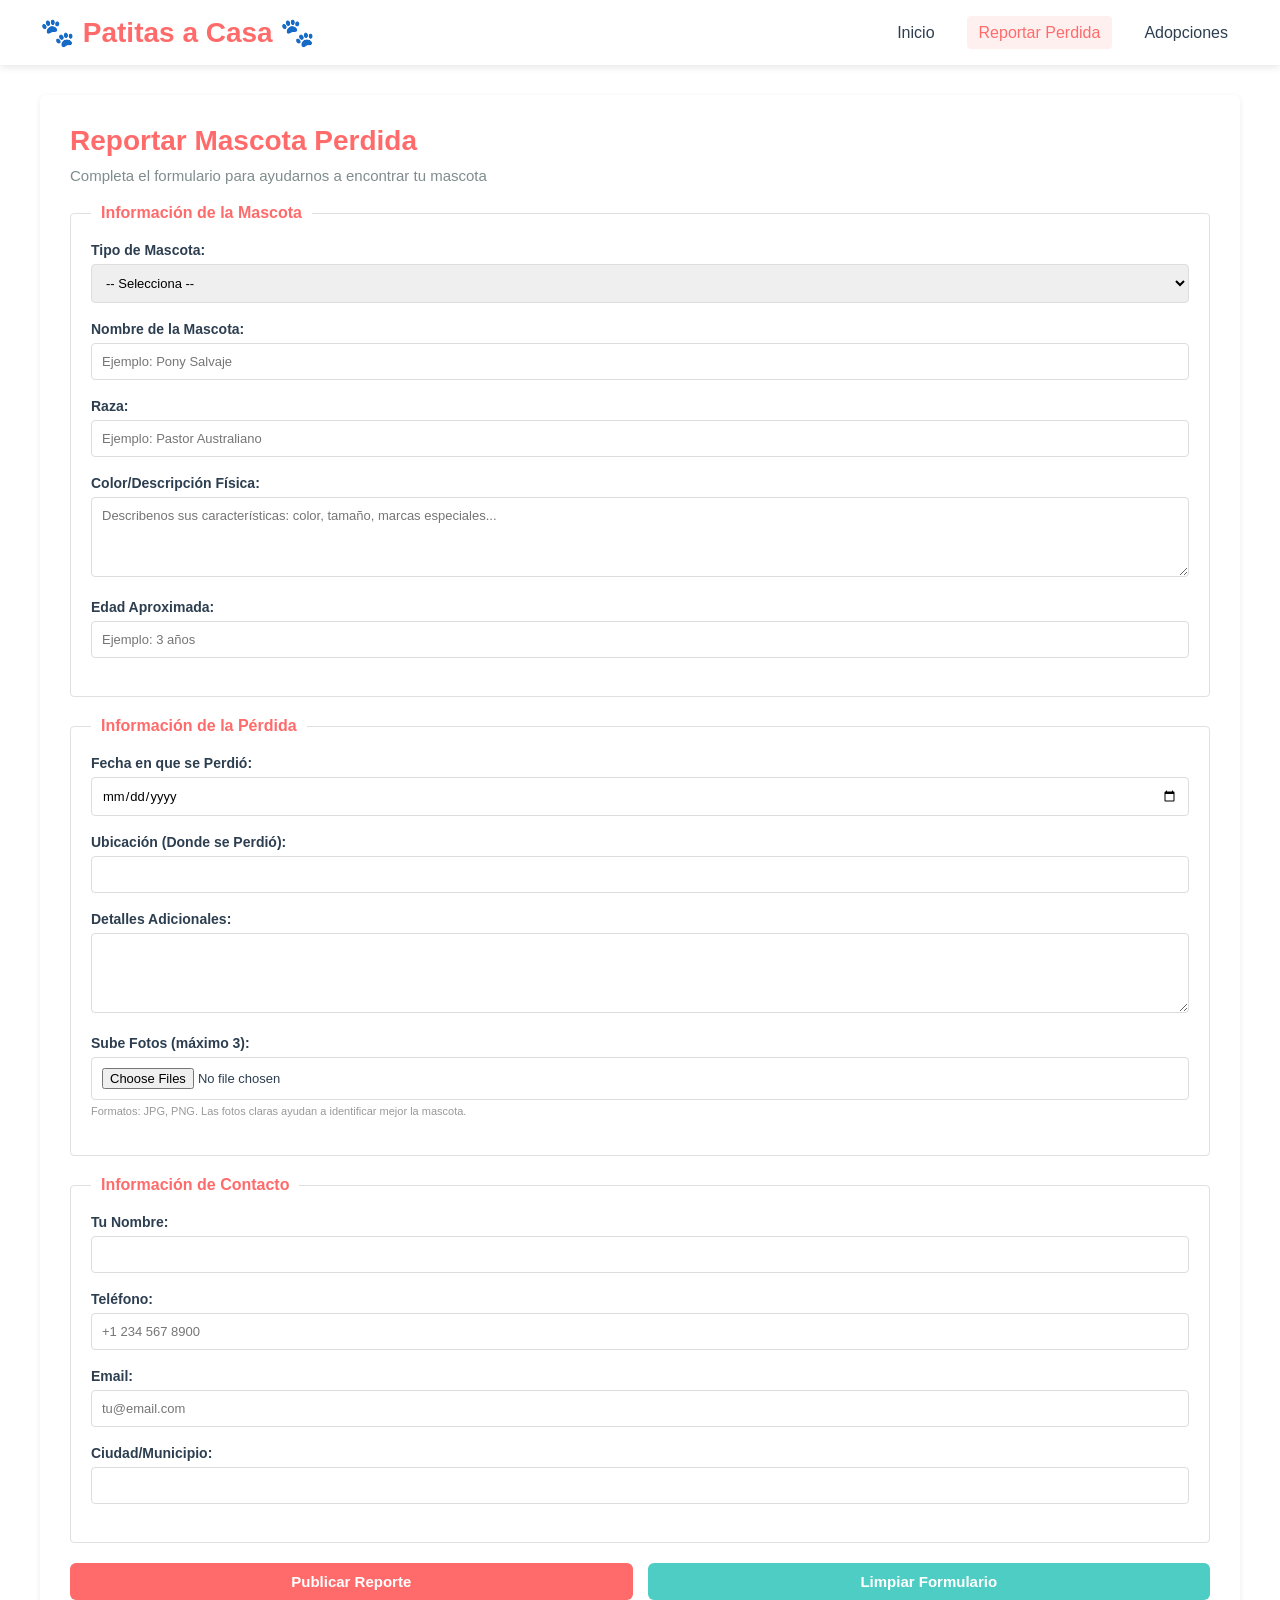
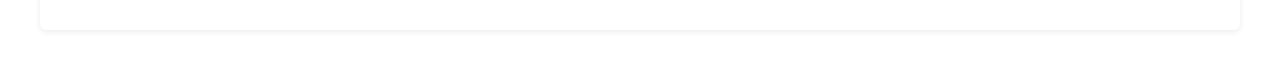
==== pages/reportar.html @ 74760689 "Inicio del proyecto" ====
<!DOCTYPE html>
<html lang="es">
<head>
    <meta charset="UTF-8">
    <meta name="viewport" content="width=device-width, initial-scale=1.0">
    <title>Reportar Mascota Perdida - PetHelper</title>
    <link rel="stylesheet" href="../assets/styles.css">
</head>
<body>
    <!-- Navegación -->
    <nav class="navbar">
        <div class="container nav-content">
            <div class="logo">🐾 Patitas a Casa 🐾</div>
            <ul class="nav-menu">
                <li><a href="../index.html">Inicio</a></li>
                <li><a href="reportar.html" class="active">Reportar Perdida</a></li>
                <li><a href="adopciones.html">Adopciones</a></li>
            </ul>
        </div>
    </nav>

    <!-- Contenido Principal -->
    <div class="container page-content">
        <section class="form-section">
            <h1>Reportar Mascota Perdida</h1>
            <p class="subtitle">Completa el formulario para ayudarnos a encontrar tu mascota</p>

            <form class="report-form">
                <!-- Información de la Mascota -->
                <fieldset>
                    <legend>Información de la Mascota</legend>
                    
                    <div class="form-group">
                        <label for="tipo-mascota">Tipo de Mascota:</label>
                        <select id="tipo-mascota" name="tipo-mascota" required>
                            <option value="">-- Selecciona --</option>
                            <option value="perro">Perro</option>
                            <option value="gato">Gato</option>
                            <option value="conejo">Conejo</option>
                            <option value="pajaro">Pájaro</option>
                            <option value="otro">Otro</option>
                        </select>
                    </div>

                    <div class="form-group">
                        <label for="nombre-mascota">Nombre de la Mascota:</label>
                        <input type="text" id="nombre-mascota" name="nombre-mascota" placeholder="Ejemplo: Pony Salvaje" required>
                    </div>

                    <div class="form-group">
                        <label for="raza">Raza:</label>
                        <input type="text" id="raza" name="raza" placeholder="Ejemplo: Pastor Australiano" required>
                    </div>

                    <div class="form-group">
                        <label for="color">Color/Descripción Física:</label>
                        <textarea id="color" name="color" placeholder="Describenos sus características: color, tamaño, marcas especiales..." required></textarea>
                    </div>

                    <div class="form-group">
                        <label for="edad">Edad Aproximada:</label>
                        <input type="text" id="edad" name="edad" placeholder="Ejemplo: 3 años">
                    </div>
                </fieldset>

                <!-- Información de la Pérdida -->
                <fieldset>
                    <legend>Información de la Pérdida</legend>
                    
                    <div class="form-group">
                        <label for="fecha-perdida">Fecha en que se Perdió:</label>
                        <input type="date" id="fecha-perdida" name="fecha-perdida" required>
                    </div>

                    <div class="form-group">
                        <label for="ubicacion">Ubicación (Donde se Perdió):</label>
                        <input type="text" id="ubicacion" name="ubicacion" placeholder="" required>
                    </div>

                    <div class="form-group">
                        <label for="detalles">Detalles Adicionales:</label>
                        <textarea id="detalles" name="detalles" placeholder=""></textarea>
                    </div>

                    <div class="form-group">
                        <label for="fotos">Sube Fotos (máximo 3):</label>
                        <input type="file" id="fotos" name="fotos" accept="image/*" multiple>
                        <small>Formatos: JPG, PNG. Las fotos claras ayudan a identificar mejor la mascota.</small>
                    </div>
                </fieldset>

                <!-- Información de Contacto -->
                <fieldset>
                    <legend>Información de Contacto</legend>
                    
                    <div class="form-group">
                        <label for="nombre-dueno">Tu Nombre:</label>
                        <input type="text" id="nombre-dueno" name="nombre-dueno" required>
                    </div>

                    <div class="form-group">
                        <label for="telefono">Teléfono:</label>
                        <input type="tel" id="telefono" name="telefono" placeholder="+1 234 567 8900" required>
                    </div>

                    <div class="form-group">
                        <label for="email">Email:</label>
                        <input type="email" id="email" name="email" placeholder="tu@email.com" required>
                    </div>

                    <div class="form-group">
                        <label for="ciudad">Ciudad/Municipio:</label>
                        <input type="text" id="ciudad" name="ciudad" required>
                    </div>
                </fieldset>

                <!-- Botones -->
                <div class="form-buttons">
                    <button type="submit" class="btn btn-primary">Publicar Reporte</button>
                    <button type="reset" class="btn btn-secondary">Limpiar Formulario</button>
                </div>
            </form>
        </section>
    </div>
</body>
</html>
---- assets/styles.css ----
/* ===== ESTILOS GLOBALES ===== */
* {
    margin: 0;
    padding: 0;
    box-sizing: border-box;
}

body {
    font-family: 'Segoe UI', Tahoma, Geneva, Verdana, sans-serif;
    color: #2C3E50;
    background-color: #FFFFFF;
}

.container {
    max-width: 1200px;
    margin: 0 auto;
    padding: 0 16px;
}

/* ===== NAVEGACIÓN ===== */
.navbar {
    background-color: #FFFFFF;
    box-shadow: 0 2px 8px rgba(0, 0, 0, 0.1);
    position: sticky;
    top: 0;
    z-index: 100;
}

.nav-content {
    display: flex;
    justify-content: space-between;
    align-items: center;
    padding: 16px 0;
}

.logo {
    font-size: 28px;
    font-weight: bold;
    color: #FF6B6B;
}

.nav-menu {
    display: flex;
    list-style: none;
    gap: 20px;
}

.nav-menu a {
    text-decoration: none;
    color: #2C3E50;
    font-weight: 500;
    padding: 8px 12px;
    border-radius: 4px;
}

.nav-menu a:hover,
.nav-menu a.active {
    color: #FF6B6B;
    background-color: rgba(255, 107, 107, 0.1);
}

/* ===== HERO Y BOTONES ===== */
.hero {
    color: #000000;
    padding: 60px 16px;
    text-align: center;
    margin-bottom: 30px;
}

.hero-content h1 {
    font-size: 40px;
    margin-bottom: 15px;
}

.hero-content p {
    font-size: 18px;
    margin-bottom: 25px;
}

.hero-buttons {
    display: flex;
    gap: 15px;
    justify-content: center;
    flex-wrap: wrap;
}

.btn {
    display: inline-block;
    padding: 10px 25px;
    border: none;
    border-radius: 6px;
    font-size: 15px;
    font-weight: 600;
    cursor: pointer;
    text-decoration: none;
    text-align: center;
}

.btn-primary {
    background-color: #FF6B6B;
    color: #FFFFFF;
}

.btn-primary:hover {
    background-color: #E55A5A;
}

.btn-secondary {
    background-color: #4ECDC4;
    color: #FFFFFF;
}

.btn-secondary:hover {
    background-color: #3BA9A1;
}

.btn-small {
    padding: 8px 14px;
    font-size: 13px;
    background-color: #FF6B6B;
    color: #FFFFFF;
}

.btn-small:hover {
    background-color: #E55A5A;
}

/* ===== CARACTERÍSTICAS ===== */
.features {
    padding: 30px 0;
}

.features h2 {
    text-align: center;
    font-size: 32px;
    margin-bottom: 30px;
    color: #2C3E50;
}

.features-grid {
    display: grid;
    grid-template-columns: repeat(auto-fit, minmax(200px, 1fr));
    gap: 20px;
}

.feature-card {
    background-color: #FFFFFF;
    padding: 25px;
    border-radius: 6px;
    box-shadow: 0 2px 6px rgba(0, 0, 0, 0.08);
    text-align: center;
}

.feature-icon {
    font-size: 40px;
    margin-bottom: 12px;
}

.feature-card h3 {
    color: #FF6B6B;
    margin-bottom: 8px;
    font-size: 16px;
}

.feature-card p {
    color: #7F8C8D;
    font-size: 13px;
}


/* ===== PÁGINAS Y FORMULARIOS ===== */
.page-content {
    padding: 30px 0;
    min-height: calc(100vh - 200px);
}

.form-section,
.adopciones-section,
.publish-adoption {
    background-color: #FFFFFF;
    padding: 30px;
    border-radius: 6px;
    margin-bottom: 20px;
    box-shadow: 0 2px 6px rgba(0, 0, 0, 0.08);
}

.form-section h1,
.adopciones-section h1 {
    color: #FF6B6B;
    margin-bottom: 10px;
    font-size: 28px;
}

.subtitle {
    color: #7F8C8D;
    font-size: 15px;
    margin-bottom: 20px;
}

fieldset {
    border: 1px solid #E0E0E0;
    border-radius: 4px;
    padding: 20px;
    margin-bottom: 20px;
}

legend {
    font-size: 16px;
    font-weight: 600;
    color: #FF6B6B;
    padding: 0 10px;
}

.form-group {
    margin-bottom: 18px;
}

label {
    display: block;
    margin-bottom: 6px;
    font-weight: 600;
    color: #2C3E50;
    font-size: 14px;
}

input[type="text"],
input[type="email"],
input[type="tel"],
input[type="date"],
input[type="file"],
select,
textarea {
    width: 100%;
    padding: 10px;
    border: 1px solid #DDD;
    border-radius: 4px;
    font-family: inherit;
    font-size: 13px;
}

input:focus,
select:focus,
textarea:focus {
    outline: none;
    border-color: #FF6B6B;
    box-shadow: 0 0 5px rgba(255, 107, 107, 0.15);
}

textarea {
    resize: vertical;
    min-height: 80px;
}

small {
    display: block;
    margin-top: 5px;
    color: #999;
    font-size: 11px;
}

.form-buttons {
    display: flex;
    gap: 15px;
    margin-top: 20px;
}

.form-buttons button {
    flex: 1;
}

/* ===== ADOPCIONES ===== */
.filtros {
    margin-bottom: 20px;
    display: flex;
    gap: 10px;
}

.filtro-select {
    padding: 10px;
    border: 1px solid #DDD;
    border-radius: 4px;
    font-size: 13px;
    cursor: pointer;
    min-width: 150px;
}

.adopciones-grid {
    display: grid;
    grid-template-columns: repeat(auto-fill, minmax(250px, 1fr));
    gap: 20px;
    margin-bottom: 20px;
}

.adoption-card {
    background-color: #FFFFFF;
    border-radius: 6px;
    overflow: hidden;
    box-shadow: 0 2px 6px rgba(0, 0, 0, 0.08);
    border: 2px solid #FFF;
}

.adoption-card:hover {
    border-color: #FF6B6B;
    box-shadow: 0 4px 12px rgba(0, 0, 0, 0.12);
}

.adoption-image {
    font-size: 80px;
    text-align: center;
    padding: 20px;
    background: linear-gradient(135deg, rgba(255, 107, 107, 0.1), rgba(78, 205, 196, 0.1));
}

.adoption-info {
    padding: 20px;
}

.adoption-info h3 {
    color: #FF6B6B;
    margin-bottom: 8px;
    font-size: 16px;
}

.adoption-info p {
    margin: 6px 0;
    font-size: 12px;
    color: #7F8C8D;
}

.adoption-info .descripcion {
    color: #2C3E50;
    font-size: 12px;
    margin: 10px 0;
    font-style: italic;
}

.adoption-card .btn {
    width: 100%;
    margin-top: 12px;
}

.publish-adoption {
    background: linear-gradient(135deg, rgba(255, 107, 107, 0.05), rgba(78, 205, 196, 0.05));
}

.publish-adoption h2 {
    color: #FF6B6B;
    margin-bottom: 8px;
    font-size: 24px;
}

/* ===== RESPONSIVE ===== */
@media (max-width: 768px) {
    .nav-menu {
        gap: 12px;
        font-size: 13px;
    }

    .hero-content h1 {
        font-size: 28px;
    }

    .hero-content p {
        font-size: 14px;
    }

    .hero-buttons {
        flex-direction: column;
    }

    .hero-buttons .btn {
        width: 100%;
    }

    .features-grid,
    .reports-grid,
    .adopciones-grid {
        grid-template-columns: 1fr;
    }

    .form-buttons {
        flex-direction: column;
    }

    fieldset {
        padding: 15px;
    }

    .filtros {
        flex-direction: column;
    }

    .filtro-select {
        min-width: 100%;
    }
}

@media (max-width: 480px) {
    .logo {
        font-size: 20px;
    }

    .nav-menu {
        gap: 8px;
        font-size: 11px;
    }

    .hero {
        padding: 30px 16px;
    }

    .hero-content h1 {
        font-size: 20px;
    }

    .hero-content p {
        font-size: 12px;
    }

    .btn {
        padding: 8px 15px;
        font-size: 12px;
    }

    .feature-icon {
        font-size: 30px;
    }

    .adoption-image {
        font-size: 60px;
        padding: 15px;
    }
}
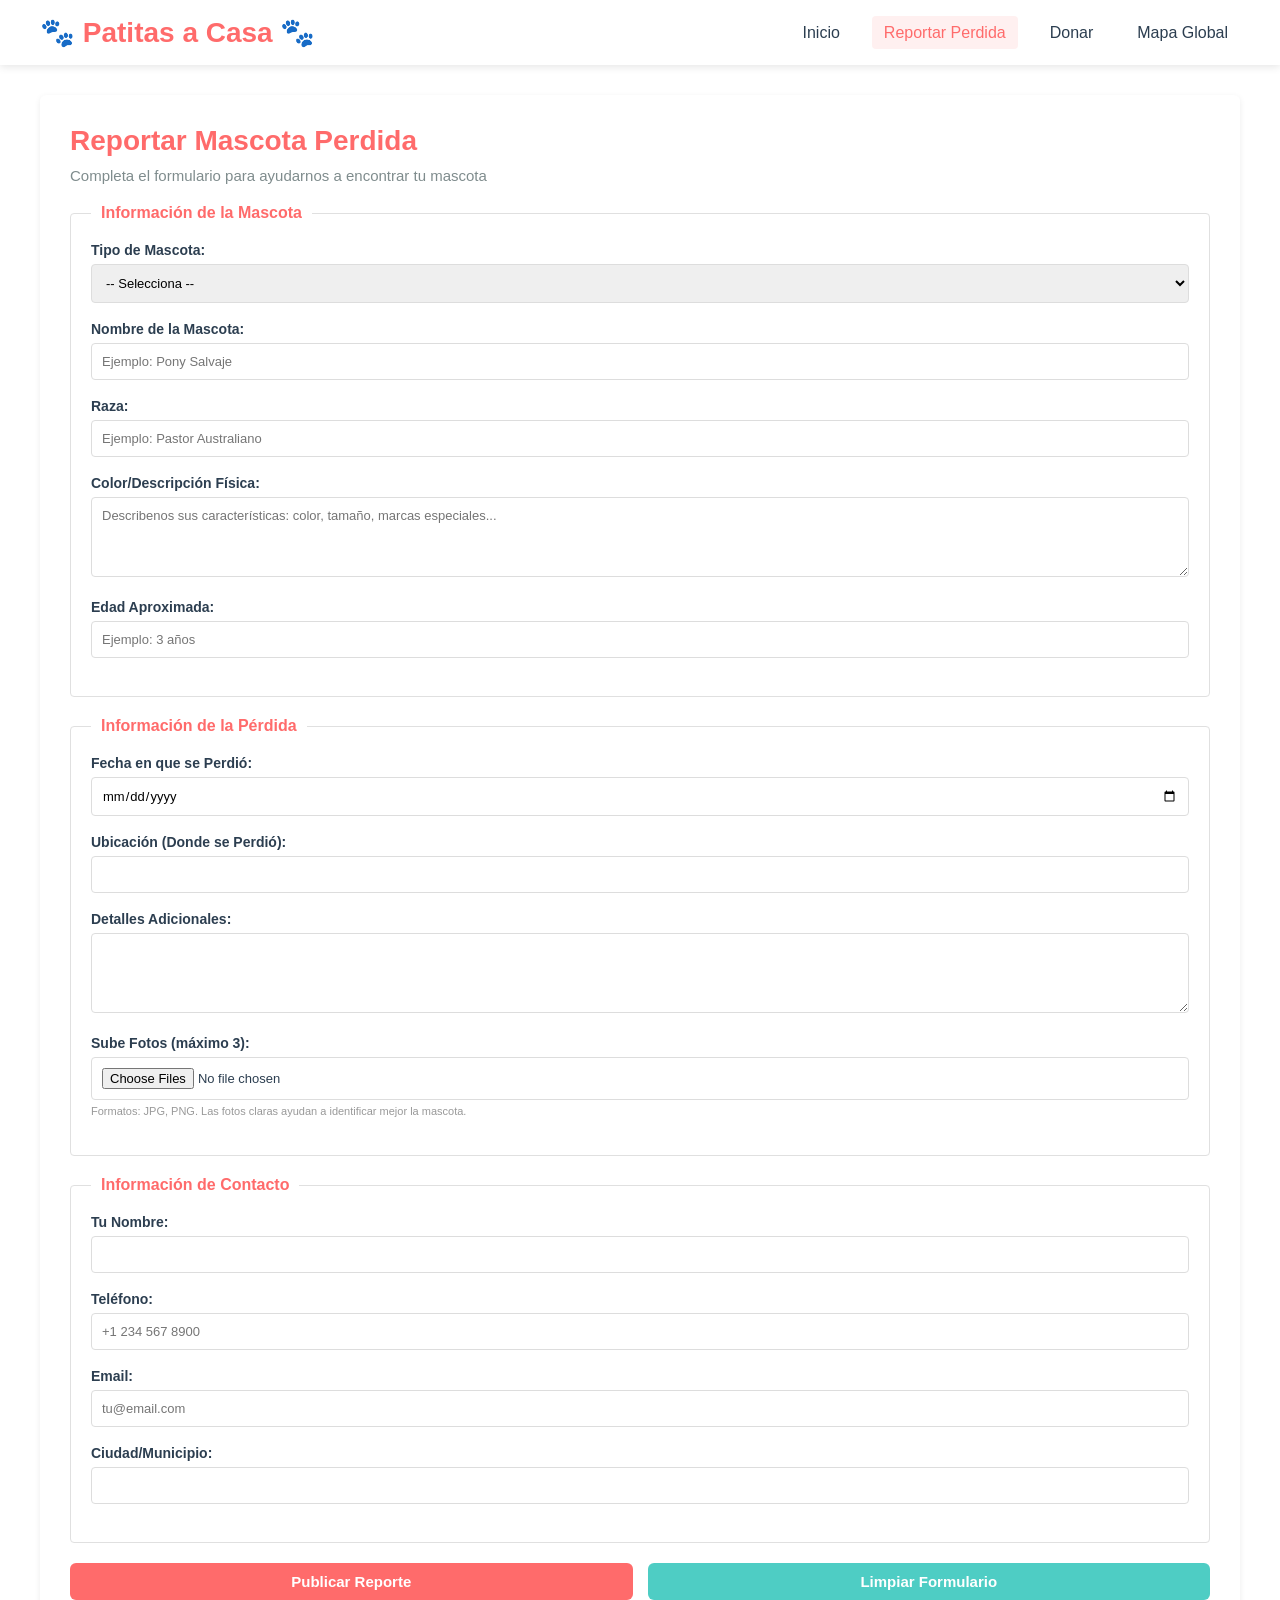
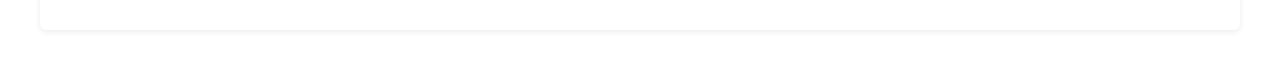
==== commit 6e58a02a: "se agrego el mapa del mundo yla parte de donar con paypal" ====
--- a/pages/reportar.html
+++ b/pages/reportar.html
@@ -3,7 +3,7 @@
 <head>
     <meta charset="UTF-8">
     <meta name="viewport" content="width=device-width, initial-scale=1.0">
-    <title>Reportar Mascota Perdida - PetHelper</title>
+    <title>Reportar Mascota Perdida - 🐾 Patitas a Casa 🐾</title>
     <link rel="stylesheet" href="../assets/styles.css">
 </head>
 <body>
@@ -14,7 +14,8 @@
             <ul class="nav-menu">
                 <li><a href="../index.html">Inicio</a></li>
                 <li><a href="reportar.html" class="active">Reportar Perdida</a></li>
-                <li><a href="adopciones.html">Adopciones</a></li>
+                <li><a href="donaciones.html">Donar</a></li>
+                <li><a href="world-map.html">Mapa Global</a></li>
             </ul>
         </div>
     </nav>
--- a/assets/styles.css
+++ b/assets/styles.css
@@ -112,6 +112,15 @@
 
 .btn-secondary:hover {
     background-color: #3BA9A1;
+}
+
+.btn-donate {
+    background-color: #95E1D3;
+    color: #FFFFFF;
+}
+
+.btn-donate:hover {
+    background-color: #7DD4C8;
 }
 
 .btn-small {
@@ -349,6 +358,204 @@
     font-size: 24px;
 }
 
+/* ===== DONACIONES ===== */
+.donation-section {
+    background-color: #FFFFFF;
+    padding: 30px;
+    border-radius: 6px;
+    margin-bottom: 30px;
+    box-shadow: 0 2px 6px rgba(0, 0, 0, 0.08);
+}
+
+.donation-section h1 {
+    color: #FF6B6B;
+    margin-bottom: 10px;
+    font-size: 28px;
+}
+
+.donation-content {
+    display: grid;
+    grid-template-columns: 1fr 1fr;
+    gap: 40px;
+    margin-top: 30px;
+}
+
+.donation-info h2 {
+    color: #FF6B6B;
+    font-size: 20px;
+    margin-bottom: 15px;
+}
+
+.benefits-list {
+    list-style: none;
+}
+
+.benefits-list li {
+    padding: 12px;
+    margin-bottom: 8px;
+    background-color: rgba(255, 107, 107, 0.05);
+    border-left: 4px solid #FF6B6B;
+    border-radius: 4px;
+    color: #2C3E50;
+    font-size: 14px;
+}
+
+.donation-amounts {
+    margin-top: 25px;
+    padding-top: 25px;
+    border-top: 2px solid #E8E8E8;
+}
+
+.donation-amounts h3 {
+    color: #FF6B6B;
+    font-size: 16px;
+    margin-bottom: 12px;
+}
+
+.amount-option {
+    padding: 10px;
+    margin-bottom: 8px;
+    background-color: #FFFFFF;
+    border: 1px solid #E8E8E8;
+    border-radius: 4px;
+    color: #2C3E50;
+    font-size: 13px;
+}
+
+.amount-option:hover {
+    background-color: rgba(255, 107, 107, 0.05);
+    border-color: #FF6B6B;
+}
+
+.paypal-section {
+    background: linear-gradient(135deg, rgba(255, 107, 107, 0.05), rgba(78, 205, 196, 0.05));
+    padding: 30px;
+    border-radius: 6px;
+    border: 2px solid #E8E8E8;
+}
+
+.paypal-section h2 {
+    color: #FF6B6B;
+    font-size: 20px;
+    margin-bottom: 20px;
+    text-align: center;
+}
+
+#paypal-button-container {
+    min-height: 150px;
+    display: flex;
+    align-items: center;
+    justify-content: center;
+}
+
+/* ===== MAPAS Y ESTADÍSTICAS ===== */
+.global-reports-section {
+    background-color: #FFFFFF;
+    padding: 30px;
+    border-radius: 6px;
+    box-shadow: 0 2px 6px rgba(0, 0, 0, 0.08);
+}
+
+.global-reports-section h2 {
+    color: #FF6B6B;
+    font-size: 28px;
+    margin-bottom: 10px;
+}
+
+.map-container {
+    background: linear-gradient(135deg, rgba(255, 107, 107, 0.05), rgba(78, 205, 196, 0.05));
+    padding: 30px;
+    border-radius: 6px;
+    margin: 20px 0;
+    min-height: 400px;
+    display: flex;
+    align-items: center;
+    justify-content: center;
+}
+
+.map-container canvas {
+    max-width: 100%;
+    height: auto;
+}
+
+.stats-grid {
+    display: grid;
+    grid-template-columns: repeat(auto-fit, minmax(200px, 1fr));
+    gap: 20px;
+    margin: 30px 0;
+}
+
+.stat-card {
+    background: linear-gradient(135deg, #FF6B6B, #E55A5A);
+    color: #FFFFFF;
+    padding: 25px;
+    border-radius: 6px;
+    text-align: center;
+    box-shadow: 0 4px 12px rgba(255, 107, 107, 0.2);
+}
+
+.stat-number {
+    font-size: 36px;
+    font-weight: bold;
+    margin-bottom: 8px;
+}
+
+.stat-label {
+    font-size: 14px;
+    opacity: 0.95;
+}
+
+.countries-table {
+    margin-top: 40px;
+    padding-top: 30px;
+    border-top: 2px solid #E8E8E8;
+}
+
+.countries-table h3 {
+    color: #FF6B6B;
+    font-size: 20px;
+    margin-bottom: 15px;
+}
+
+.countries-table table {
+    width: 100%;
+    border-collapse: collapse;
+}
+
+.countries-table th {
+    background-color: rgba(255, 107, 107, 0.1);
+    color: #FF6B6B;
+    padding: 12px;
+    text-align: left;
+    font-weight: 600;
+    border-bottom: 2px solid #FF6B6B;
+}
+
+.countries-table td {
+    padding: 12px;
+    border-bottom: 1px solid #E8E8E8;
+    color: #2C3E50;
+    font-size: 14px;
+}
+
+.countries-table tr:hover {
+    background-color: rgba(255, 107, 107, 0.03);
+}
+
+.intensity-bar {
+    width: 100%;
+    height: 20px;
+    background-color: #E8E8E8;
+    border-radius: 4px;
+    overflow: hidden;
+}
+
+.intensity-fill {
+    height: 100%;
+    background: linear-gradient(90deg, #FFD4D4, #FF6B6B);
+    transition: width 0.3s ease;
+}
+
 /* ===== RESPONSIVE ===== */
 @media (max-width: 768px) {
     .nav-menu {
@@ -393,6 +600,24 @@
     .filtro-select {
         min-width: 100%;
     }
+
+    .donation-content {
+        grid-template-columns: 1fr;
+        gap: 20px;
+    }
+
+    .stats-grid {
+        grid-template-columns: repeat(2, 1fr);
+    }
+
+    .countries-table table {
+        font-size: 12px;
+    }
+
+    .map-container {
+        min-height: 300px;
+        padding: 15px;
+    }
 }
 
 @media (max-width: 480px) {
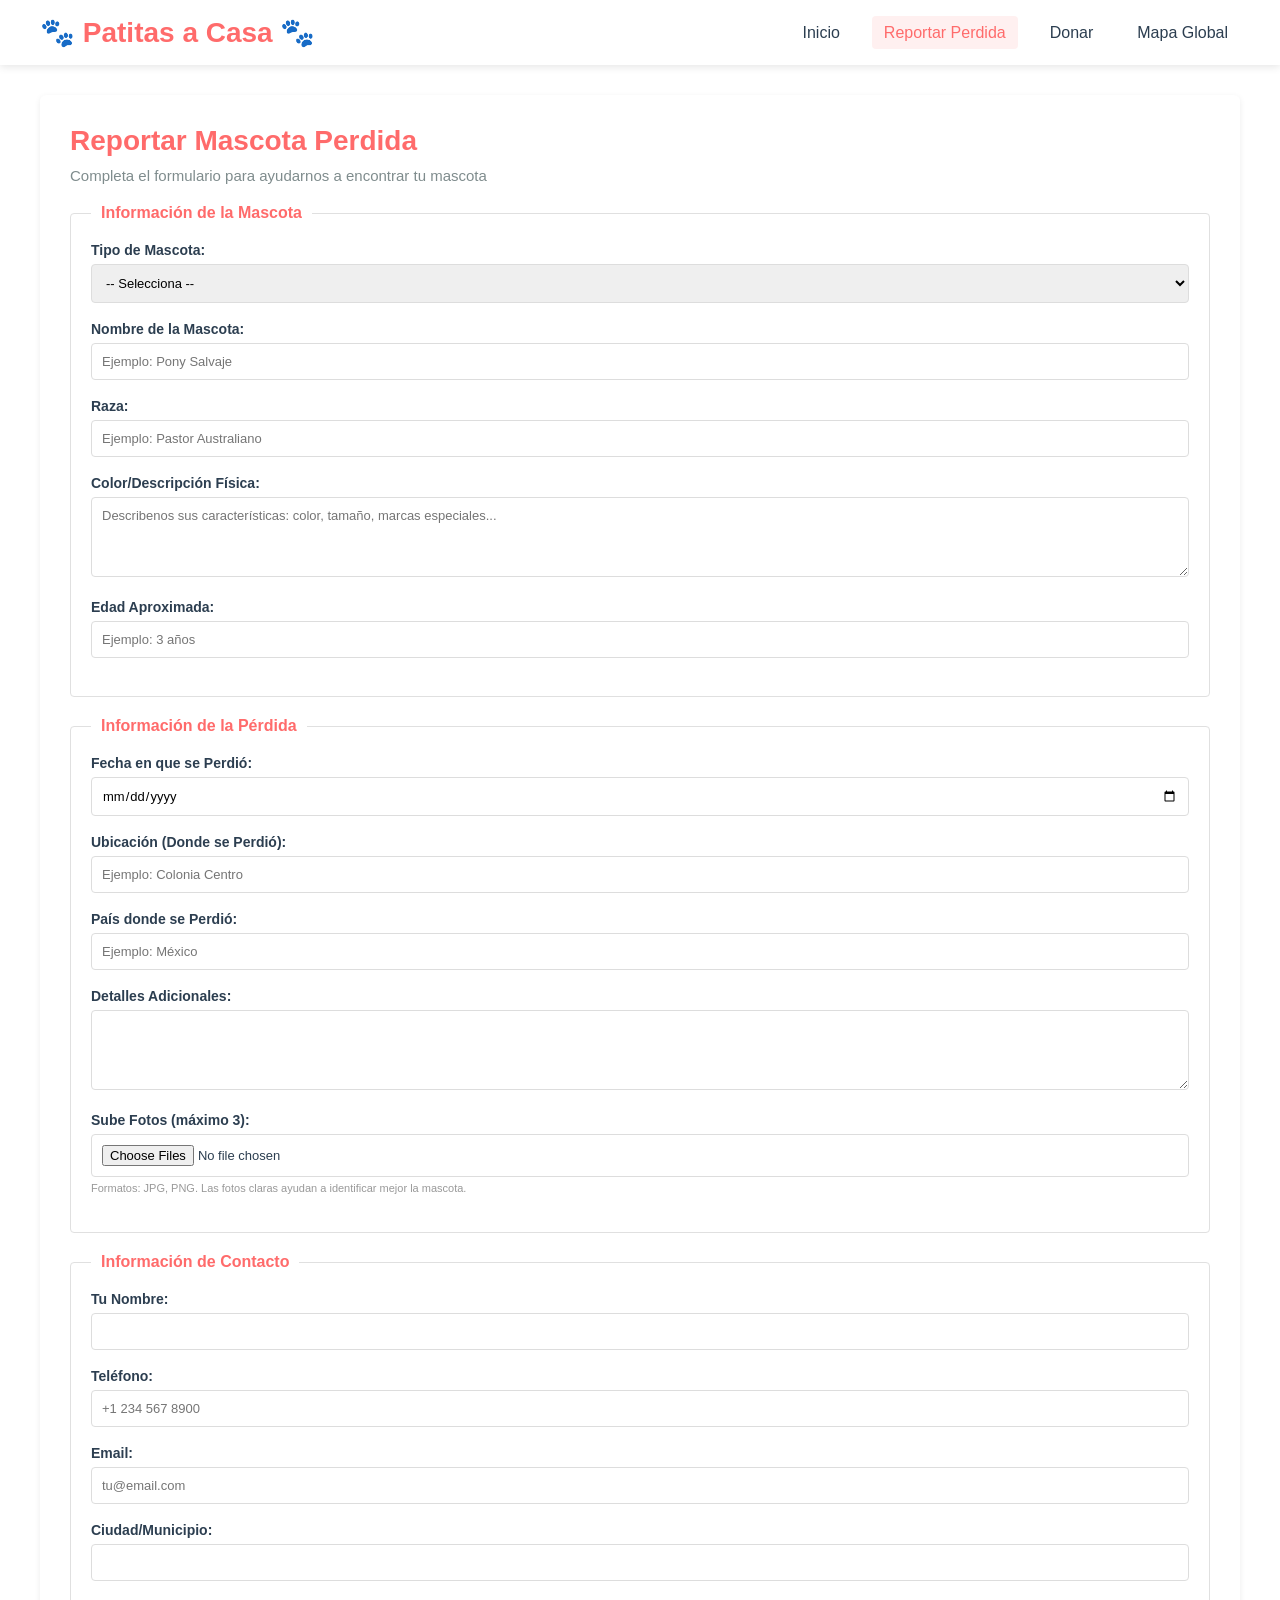
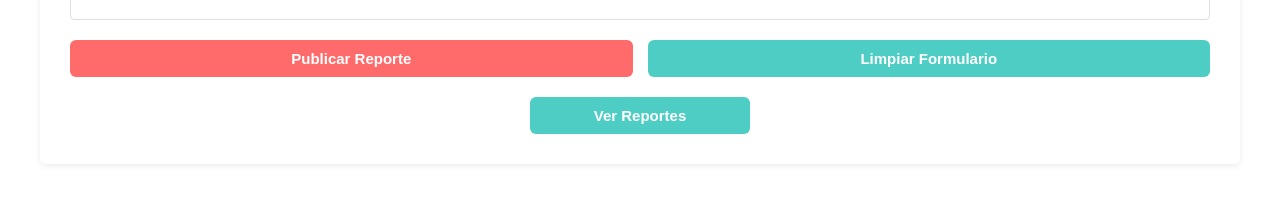
==== commit 041290b3: "cambios en la creacion de reportes y boton de los reportes echos" ====
--- a/pages/reportar.html
+++ b/pages/reportar.html
@@ -26,7 +26,7 @@
             <h1>Reportar Mascota Perdida</h1>
             <p class="subtitle">Completa el formulario para ayudarnos a encontrar tu mascota</p>
 
-            <form class="report-form">
+            <form class="report-form" id="report-form">
                 <!-- Información de la Mascota -->
                 <fieldset>
                     <legend>Información de la Mascota</legend>
@@ -75,7 +75,12 @@
 
                     <div class="form-group">
                         <label for="ubicacion">Ubicación (Donde se Perdió):</label>
-                        <input type="text" id="ubicacion" name="ubicacion" placeholder="" required>
+                        <input type="text" id="ubicacion" name="ubicacion" placeholder="Ejemplo: Colonia Centro" required>
+                    </div>
+
+                    <div class="form-group">
+                        <label for="pais-perdida">País donde se Perdió:</label>
+                        <input type="text" id="pais-perdida" name="pais-perdida" placeholder="Ejemplo: México" required>
                     </div>
 
                     <div class="form-group">
@@ -120,8 +125,12 @@
                     <button type="submit" class="btn btn-primary">Publicar Reporte</button>
                     <button type="reset" class="btn btn-secondary">Limpiar Formulario</button>
                 </div>
+                <div class="form-footer" style="margin-top: 20px; text-align: center;">
+                    <a href="reportes.html" class="btn btn-secondary" style="display: inline-block; min-width: 220px;">Ver Reportes</a>
+                </div>
             </form>
         </section>
     </div>
+    <script src="../assets/reportes.js"></script>
 </body>
 </html>
--- a/assets/styles.css
+++ b/assets/styles.css
@@ -277,6 +277,67 @@
     flex: 1;
 }
 
+.reports-preview {
+    padding: 40px 0;
+}
+
+.reports-preview h2 {
+    text-align: center;
+    color: #FF6B6B;
+    margin-bottom: 12px;
+    font-size: 32px;
+}
+
+.report-preview-grid {
+    display: grid;
+    gap: 20px;
+    grid-template-columns: repeat(auto-fit, minmax(250px, 1fr));
+    margin-top: 20px;
+}
+
+.report-preview-card {
+    background-color: #FFFFFF;
+    padding: 20px;
+    border-radius: 8px;
+    box-shadow: 0 2px 8px rgba(0, 0, 0, 0.08);
+}
+
+.report-preview-card h3 {
+    color: #2C3E50;
+    margin-bottom: 10px;
+    font-size: 18px;
+}
+
+.report-list {
+    display: grid;
+    gap: 20px;
+    margin-top: 20px;
+}
+
+.report-card {
+    background-color: #FFFFFF;
+    padding: 22px;
+    border-radius: 8px;
+    box-shadow: 0 2px 8px rgba(0, 0, 0, 0.08);
+}
+
+.report-card h3 {
+    color: #FF6B6B;
+    margin-bottom: 10px;
+    font-size: 20px;
+}
+
+.report-card p {
+    color: #2C3E50;
+    font-size: 14px;
+    margin-bottom: 6px;
+}
+
+.report-card .report-meta {
+    color: #7F8C8D;
+    font-size: 13px;
+}
+
 /* ===== ADOPCIONES ===== */
 .filtros {
     margin-bottom: 20px;
